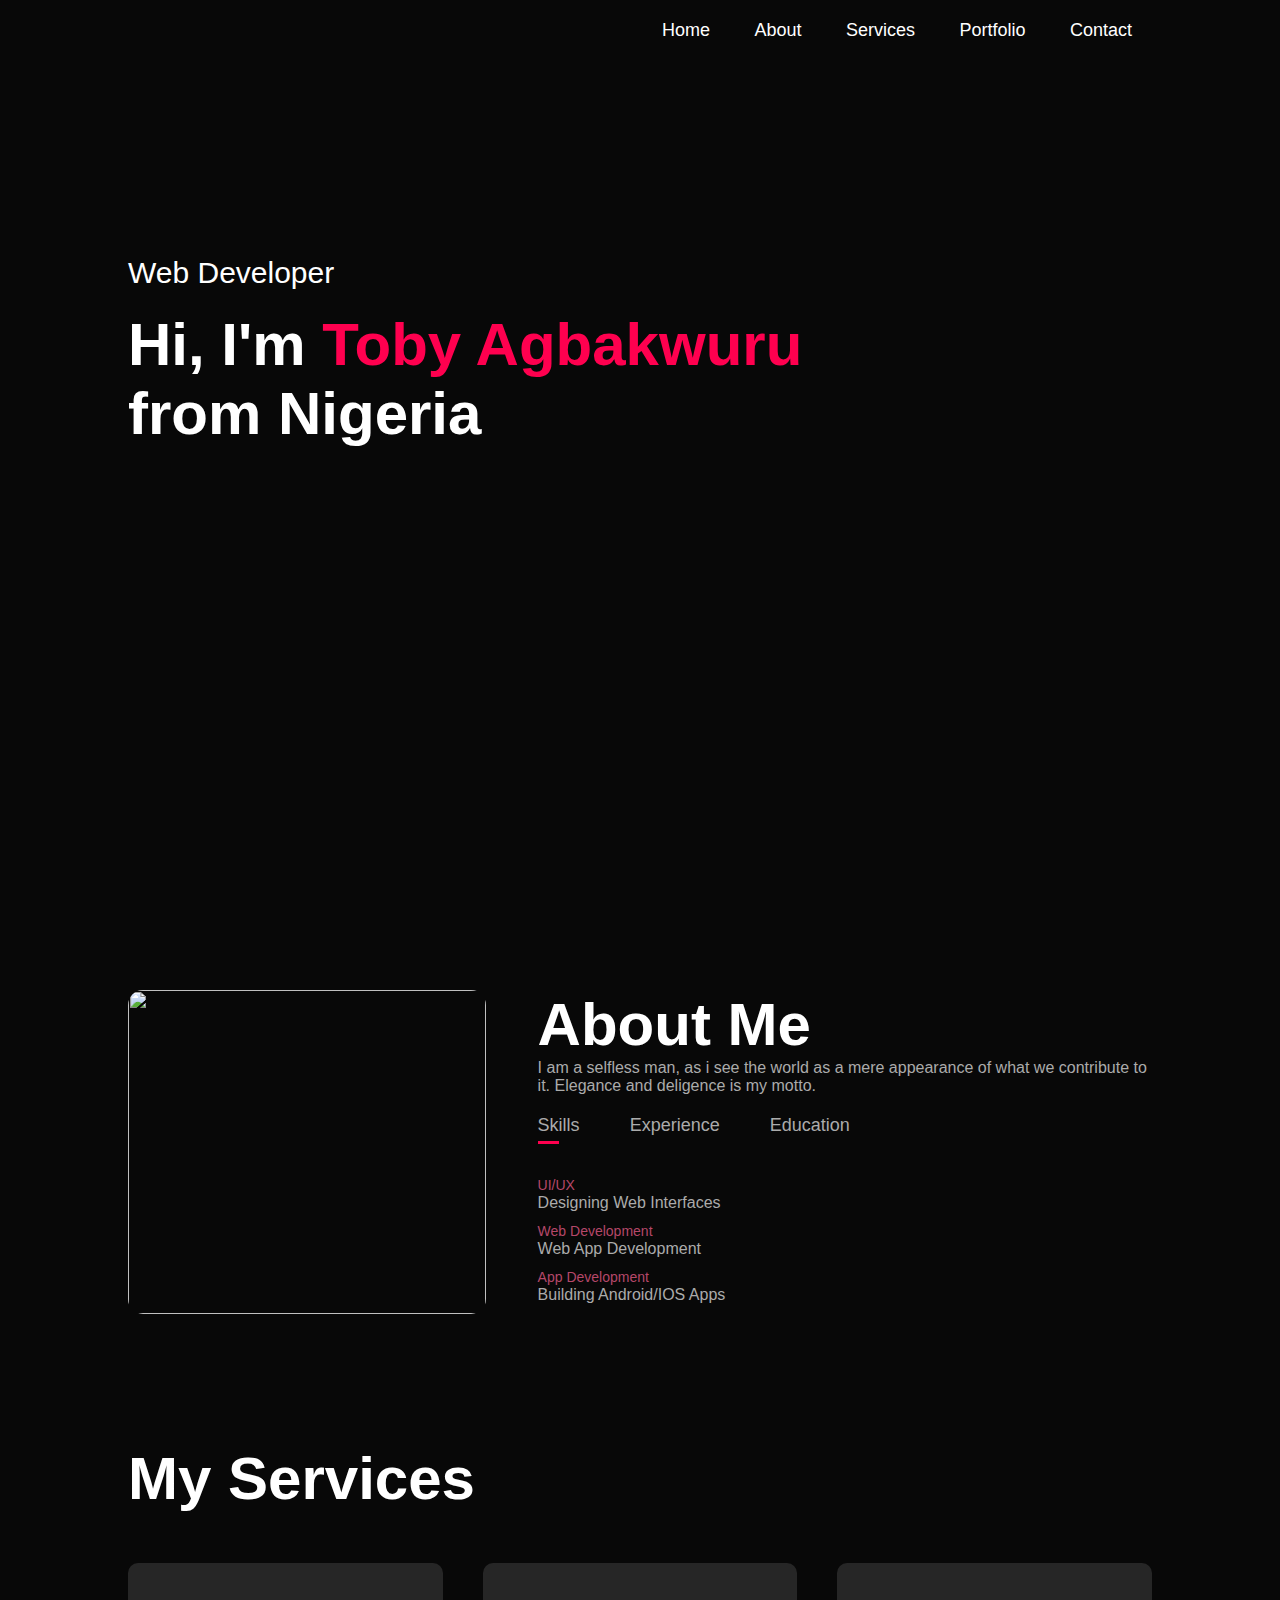
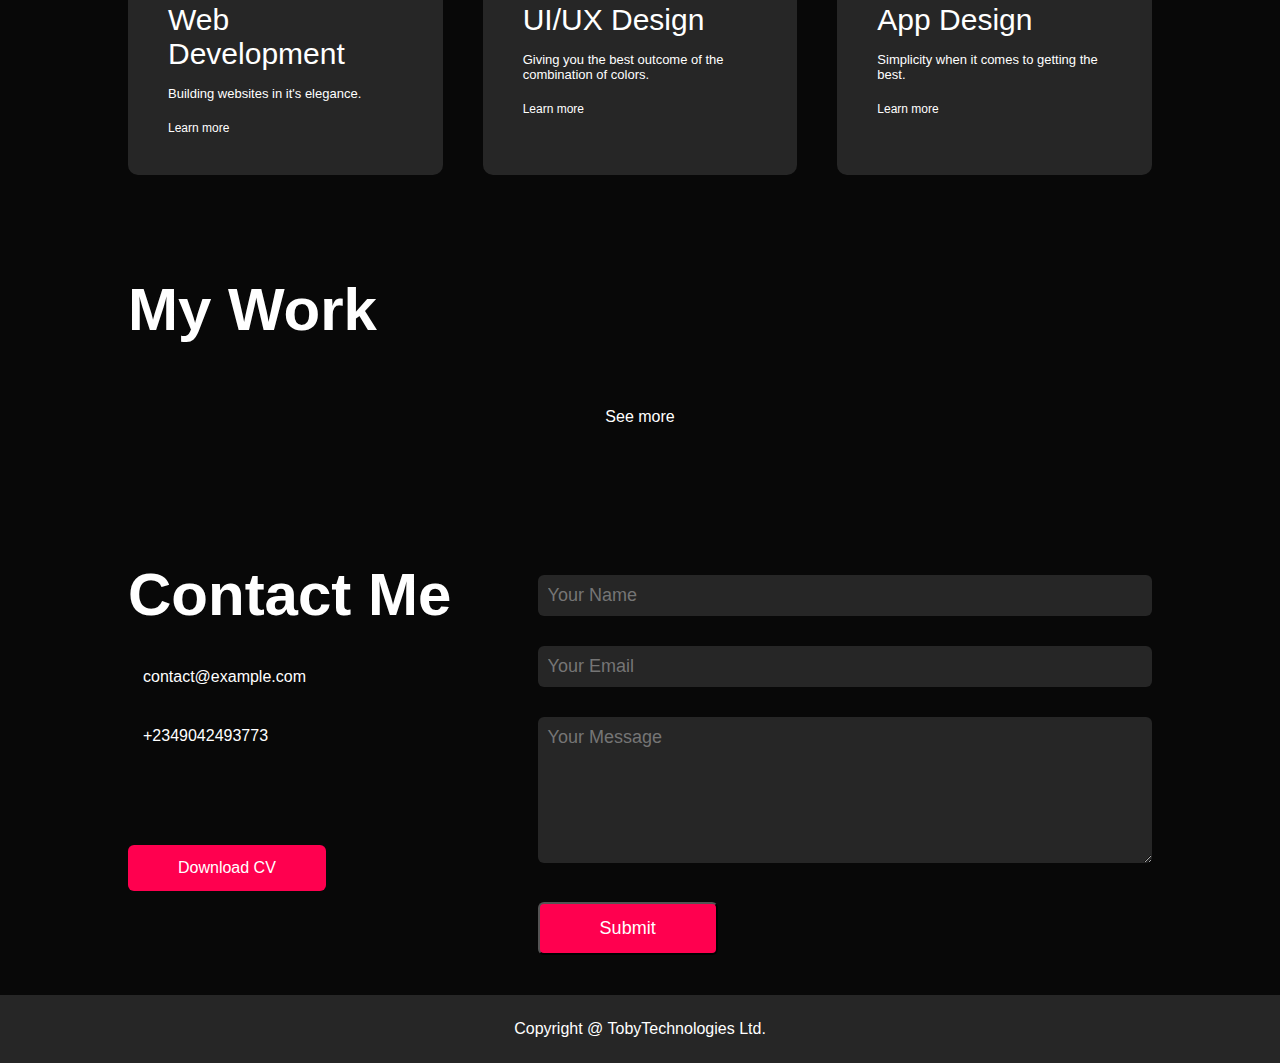
==== index.html @ 638f3d92 "Add files via upload" ====
<!DOCTYPE html>
<html lang="en">
<head>
    <meta charset="UTF-8">
    <meta http-equiv="X-UA-Compatible" content="IE=edge">
    <meta name="viewport" content="width=device-width, initial-scale=1.0">
    <title>Portfolio Website</title>
    <link rel="stylesheet" href="js.css">
    <script src="https://kit.fontawesome.com/b78a101281.js" crossorigin="anonymous"></script>
</head>
<body>
    <div id="header">
    <div class="container">
        <nav>
            <img src="mainlogo.png" alt="" class="logo">
            <ul id="sidemenu">
                <li><a href="#header">Home</a> </li>
                <li><a href="#about">About</a> </li>
                <li><a href="#services">Services</a> </li>
                <li><a href="#portfolio">Portfolio</a> </li>
                <li><a href="#contact">Contact</a> </li>
            </ul>
            <i class="fa-solid fa-circle-xmark" onclick="closemenu()"></i> 
            <i class="fa-solid fa-bars" onclick="openmenu()"></i>
        </nav>
        <div class="header-text">
            <p>Web Developer</p>
            <h1>Hi, I'm <span>Toby Agbakwuru</span> <br> from Nigeria</h1>
        </div>
    </div>
    </div>
    <!--------ABOUT-------->
    <div id="about">
        <div class="container">
            <div class="row">
                <div class="about-col-1">
                    <img src="pic.jpg " alt="" width="80">
                </div>
                <div class="about-col-2">
                    <h1 class="sub-title">About Me</h1>
                    <p>I am a selfless man, as i see the world as a mere appearance of what we contribute to it. Elegance and deligence is my motto.</p>

                    <div class="tab-titles">
                        <p class="tab-links active-link" onclick="opentab('skills')">Skills</p>
                        <p class="tab-links" onclick="opentab('experience')">Experience</p>
                        <p class="tab-links" onclick="opentab('education')">Education</p>
                    </div>
                    <div class="tab-contents active-tab" id="skills" >
                        <ul>
                            <li><span>UI/UX</span><br>Designing Web Interfaces</li>
                            <li><span>Web Development</span><br>Web App Development</li>
                            <li><span>App Development</span><br>Building Android/IOS Apps</li>
                        </ul>
                    </div>
                    <div class="tab-contents" id="experience" >
                        <ul>
                            <li><span>2022 - Current</span><br>UI/UX Design Training at ET Institute</li>
                            <li><span>2021 - 2022</span><br>Front-end Web App Development</li>
                           
                        </ul>
                    </div>

                    <div class="tab-contents" id="education">
                        <ul>
                            <li><span>2022</span><br>UI/UX Design Training at IT Firm</li>
                            <li><span>2021</span><br>MIT Specialist</li>
                           
                        </ul>
                    </div> 

                </div>
            </div>
        </div>
    </div>

<!--SERVICES---- -->
<div id="services">
  <div class="container">
    <h1 class="sub-title">My Services</h1>
    <div class="services-list">
        <div>
            <i class="fa-solid fa-code"></i>
            <h2>Web Development</h2>
            <p>Building websites in it's elegance. </p>
            <a href="#">Learn more</a>
        </div>
  
    <div>
       
        <i class="fa-solid fa-crop"></i>
        <h2>UI/UX Design</h2>
        <p>Giving you the best outcome of the combination of colors. </p>
        <a href="#">Learn more</a>
    </div>
    <div>
        
        <i class="fa-brands fa-app-store"></i>
        <h2>App Design</h2>
        <p>Simplicity when it comes to getting the best. </p>
        <a href="#">Learn more</a>
    </div>

  </div>
</div>
</div>

<!------Portfolio----->
<div class="portfolio">
    <div class="container">
        <h1 class="sub-title">My Work</h1>
        <div class="work-list">
            <div class="work">
                <img src="img1.jpg" alt="">
                <div class="layer">
                    <h3>Social Media App</h3>
                    <p>The App connects you to all the awesome people in the world.</p>
                    <a href=""><i class="fa-solid fa-arrow-up-right-from-square"></i></a>>
                </div>
            </div>
            <div class="work">
                <img src="img2.jpg" alt="">
                <div class="layer">
                    <h3>Music App</h3>
                    <p>The App connects you to all the awesome people in the world.</p>
                    <a href=""><i class="fa-solid fa-arrow-up-right-from-square"></i></a>
                </div>
            </div>
            <div class="work">
                <img src="img3.jpg" alt="">
                <div class="layer">
                    <h3>Online Shopping App</h3>
                    <p>The App connects you to all the awesome people in the world.</p> 
                    <a href=""><i class="fa-solid fa-arrow-up-right-from-square"></i></a>
                </div>
            </div>
        </div>
        <a href="#" class="btn">See more</a>
    </div>
</div>
<!------Contact---->
<div id="contact">
    <div class="container">
        <div class="row">
            <div class="contact-left">
                <h1 class="sub-title">Contact Me</h1>
                <p> <i class="fa-sharp fa-solid fa-paper-plane"></i>contact@example.com</p>
                <p> <i class="fa-duotone fa-phone"></i>+2349042493773</p>
                <div class="social-icons">
                    <a href="https//facebook.com"><i class="fa-brands fa-facebook"></i></a>
                    <a href=""><i class="fa-brands fa-twitter-square"></i></a>
                    <a href=""><i class="fa-brands fa-instagram"></i></a>
                    <a href=""><i class="fa-brands fa-linkedin"></i></a>
                </div>
                <a href="" class="btn btn2">Download CV</a>
            </div>
            <div class="contact-right">
                <form name="submit-to-google-sheet ">
                    <input type="text" name="Name" placeholder="Your Name" required>
                    <input type="text" name="Email" placeholder="Your Email" required>
                    <textarea name="Message"  rows="6" placeholder="Your Message"></textarea>
                    <button type="submit" class="btn btn2"
                    >
                       Submit 
                    </button>
                    <span id="msg"></span>
                </form>
            </div>
        </div>
    </div>
    <div class="copyright">
        <p>Copyright @ TobyTechnologies Ltd.<i class="fa-solid fa-heart"></i>
             </p>
    </div>
</div>

 
    <script>
        var tablinks = document.getElementsByClassName  ("tab-links");
        var tabcontents = document.getElementsByClassName  ("tab-contents");
        function opentab(tabname){
            for(tablink of tablinks){
                tablink.classList.remove("active-link");
            }
            for(tabcontent of tabcontents){
                tabcontent.classList.remove("active-tab");
        }
        event.currentTarget.classList.add("active-link");
        document.getElementById(tabname).classList.add("active-tab");
    }
    </script>
    <script>
        var sidemenu= document.getElementById("sidemenu");
        function openmenu(){
            sidemenu.style.right = "0";
        }
        function closemenu(){
            sidemenu.style.right = "-200px"; 
        }
    </script>
<script>
    const scriptURL = 'https://script.google.com/macros/s/AKfycbwhDDR8wzTzOb6u2n2EC7Sz36gFuTJkyt9DH9QpFz0DnLy941vvjy7Nd2qjs-C1DMZI/exec'
    const form = document.forms['submit-to-google-sheet']
    const msg= document.getElementById("msg")
  
    form.addEventListener('submit', e => {
      e.preventDefault()
      fetch(scriptURL, { method: 'POST', body: new FormData(form)})
        .then(response => {
            msg.innerHTML = "Message sent successfully"
            setTimeout(function(){
                msg.innerHTML = " "
            }, 5000)
            form.reset()
        })
        .catch(error => console.error('Error!', error.message))
    })
  </script>

</body>
</html>
---- js.css ----
*{
    margin: 0;
    padding: 0;
    font-family: sans-serif;
    box-sizing: border-box;
}
html{
    scroll-behavior: smooth;
}
body{
    background: #080808;
    color: #fff;
}
#header{
    width: 100%;
    height: 100vh;
    background-size: cover;
    background-position: center;  
    background-image: url(mainbg.jpg); 
}
.container{
    padding: 10px 10%;
}
nav{
    display:flex;
    align-items: center;
    justify-content: space-between;
    flex-wrap: wrap;
}
.logo{
    width: 240px;
}
nav ul li{
    display: inline-block;
    list-style: none;
    margin: 10px 20px;
}
nav ul li a{
color: #fff;
text-decoration: none;
font-size: 18px;
position: relative;
}
nav ul li a::after{
    content: '';
    width: 0;
    height: 3px;
    background: #ff004f;
    position: absolute;
    left: 0;
    bottom: -6px;
    transition: 0.5s;
}
nav ul li a:hover::after{
    width: 100%;
}
.header-text{
    margin-top: 20%;
    font-size: 30px;
}
.header-text h1{
    font-size: 60px;
    margin-top: 20px;
}
.header-text h1 span{
    color:#ff004f;
}

/* <!-- -------ABOUT------ -- */
#about{
    padding: 80px 0;
    color: #ababab;
}
.row{
    display: flex;
    justify-content: space-between;
    flex-wrap: wrap;
}
.about-col-1{
    flex-basis: 35%;
}
.about-col-1 img{
    width: 100%;
    height: 100%;
    border-radius: 15px;
}
.about-col-2{
    flex-basis: 60%;  
}
.sub-title{
    font-size: 60px;
    font-weight: 600;
    color: #fff ;
}
.tab-titles{
    display: flex;
    margin: 20px 0 40px;
}
.tab-links{
    margin-right:50px;
    font-size: 18px;
    font-weight: 500;
    cursor: pointer;
    position: relative;
}
.tab-links::after{
    content: '';
    width: 0;
    height: 3px;
    background: #ff004f;
    position: absolute;
    left: 0;
    bottom: -8px;
    transition: 0.5s;
}
.tab-links.active-link::after{
      width: 50%;
}
.tab-contents ul li{
    list-style: none;
    margin: 10px 0;
}
.tab-contents ul li span{
    color: #b54769;
    font-size: 14px;
}
.tab-contents{
    display: none;
}
.tab-contents.active-tab{
    display: block;
}
/* ----Services */
#services{
    padding: 30px 0;
}
.services-list{
    display: grid;
    grid-template-columns: repeat(auto-fit, minmax(250px, 1fr));
    grid-gap: 40px;
    margin-top: 50px;
}
.services-list div{
    background: #262626;
    padding: 40px;
    font-size: 13px;
    font-weight: 300;
    border-radius: 10px;
    transition: background 0.5s, transform 0.5s;
}
.services-list div i{
    font-size: 50px;
    margin-bottom: 30px;
}
.services-list div h2{
    font-size: 30px;
    font-weight: 500;
    margin-bottom: 15px;
}
.services-list div a{
    text-decoration: none;
    color: #fff;
    font-size: 12px;
    margin-top: 20px;
    display: inline-block;
}
.services-list div:hover{
    background-color: #ff004f;
    transform: translateY(-10px);
}
   /* ----portfolio--- */
   .portfolio{
    padding: 50px 0;
   }
   .work-list{
    display: grid;
    grid-template-columns: repeat(auto-fit, minmax(250px, 1fr));
    grid-gap: 40px;
   }
   .work{
    border-radius: 10px;
    position: relative;
    overflow: hidden;
   }
   .work img{
    width: 100%;
    border-radius: 10px;
    display: block;
    transition: transform 0.5s;
   }
   .layer{
    width: 100%;
    height: 50%;
    background: linear-gradient(#ff004f);
    border-radius: 10px;
    position: absolute;
    left: 0;
    bottom: 0;
    overflow: hidden;
    display: flex;
    align-items: center;
    justify-content: center;
    flex-direction: column;
    padding: 0 40px;
    text-align: center;
    font-size: 14px;
    transition: height 0.5s;
   }
   .layer h3{
    font-weight: 500;
    margin-bottom: 20px;
   }
   .layer a{
    margin-top: 20px;
    color: #ff004f;
    text-decoration: none;
    font-size: 18px;
    line-height: 60px;
    background: #fff;
    width: 60px;
    height: 60px;
    border-radius: 50%;
    text-align: center;
}
.work:hover i img{
    transform: scale(1.1);
}
.work:hover.layer{
    height: 100%;
}
.btn{
    display: block;
    margin: 50px auto;
    width: fit-content;
    border-radius: 1px;
    padding: 14px 50px;
    border-radius: 6px;
    text-decoration: none;
    color: #fff;
    transition: background 0.5s;
}
.btn:hover{
    background: #ff004f;
}
.contact-left{
    flex-basis: 35%;
}
.contact-right{
    flex-basis: 60%;
}
.contact-left p{
   margin-top: 30px;
}
.contact-left p i{
    color: #ff004f;
    margin-right: 15px;
    font-size: 25px;
}
.social-icons{
    margin-top: 30px;
}
.social-icons a{
    text-decoration: none;
    font-size: 30px;
    margin-right: 15px;
    color: #ababab;
    display: inline-block;
    transition: transform;
}
.social-icons a:hover{
     color: #ff004f;
     transform: translateY(-5px);
}
.btn.btn2{
   display: inline-block;  
   background: #ff004f;  
}
.contact-right form{
    width: 100%;
}
form input, form textarea{
    width: 100%;
    border: 0;
    outline: none;
    background: #262626;
    padding: 10px;
    margin: 15px 0;
    color: #fff;
    font-size: 18px;
    border-radius: 6px;
}

form .btn2{
    padding: 14px 60px;
    font-size: 18px;
    margin-top: 20px;
    cursor: pointer;
}
.copyright{
   width: 100%;
   text-align: center;
   padding: 25px 0;
   font-weight: 300;
   margin-top: 20px;
   background-color: #262626;
}
.copyright i{
    color: #fff;
}
/* ----CSS FOR SMALL SCREEN=--- */

nav .fa-solid{
    display: none;
}
@media only  screen and (max-width: 600px) {
   .header-text{
    margin-top: 100%;
    font-size: 16px;
   }
   .header-text h1{
    font-size: 30px;
   }
   nav .fa-solid{
    display:block;
    font-size: 25px;
}
nav ul{
    background-color: #ff004f;
    position: fixed;
    top: 0;
    right: -200px;
    width: 200px;
    height: 100vh;
    padding-top: 50px;
    z-index: 2;
    transition: right 0.5s;
}
nav ul li{
    display: block;
    margin: 25px;
}
nav ul .fa-solid{
    position: absolute;
    top: 25px;
    left: 25px;
    cursor: pointer;
}
.sub-title{
    font-size: 40px;
}
.about-col-1, .about-col-2{
    flex-basis: 100%;
}
about-col-1{
    margin-bottom: 30px;
}
.about-col-2{
    font-size: 14px;
}
.tab-links{
    font-size: 16px;
    margin-right: 20px;
}
.content-left, .content-right{
    flex-basis: 100%;
}
.copyright{
    font-size: 14px;
}
}
#msg{
    color: #61b752;
    margin-top: -40px;
    display: block;
}
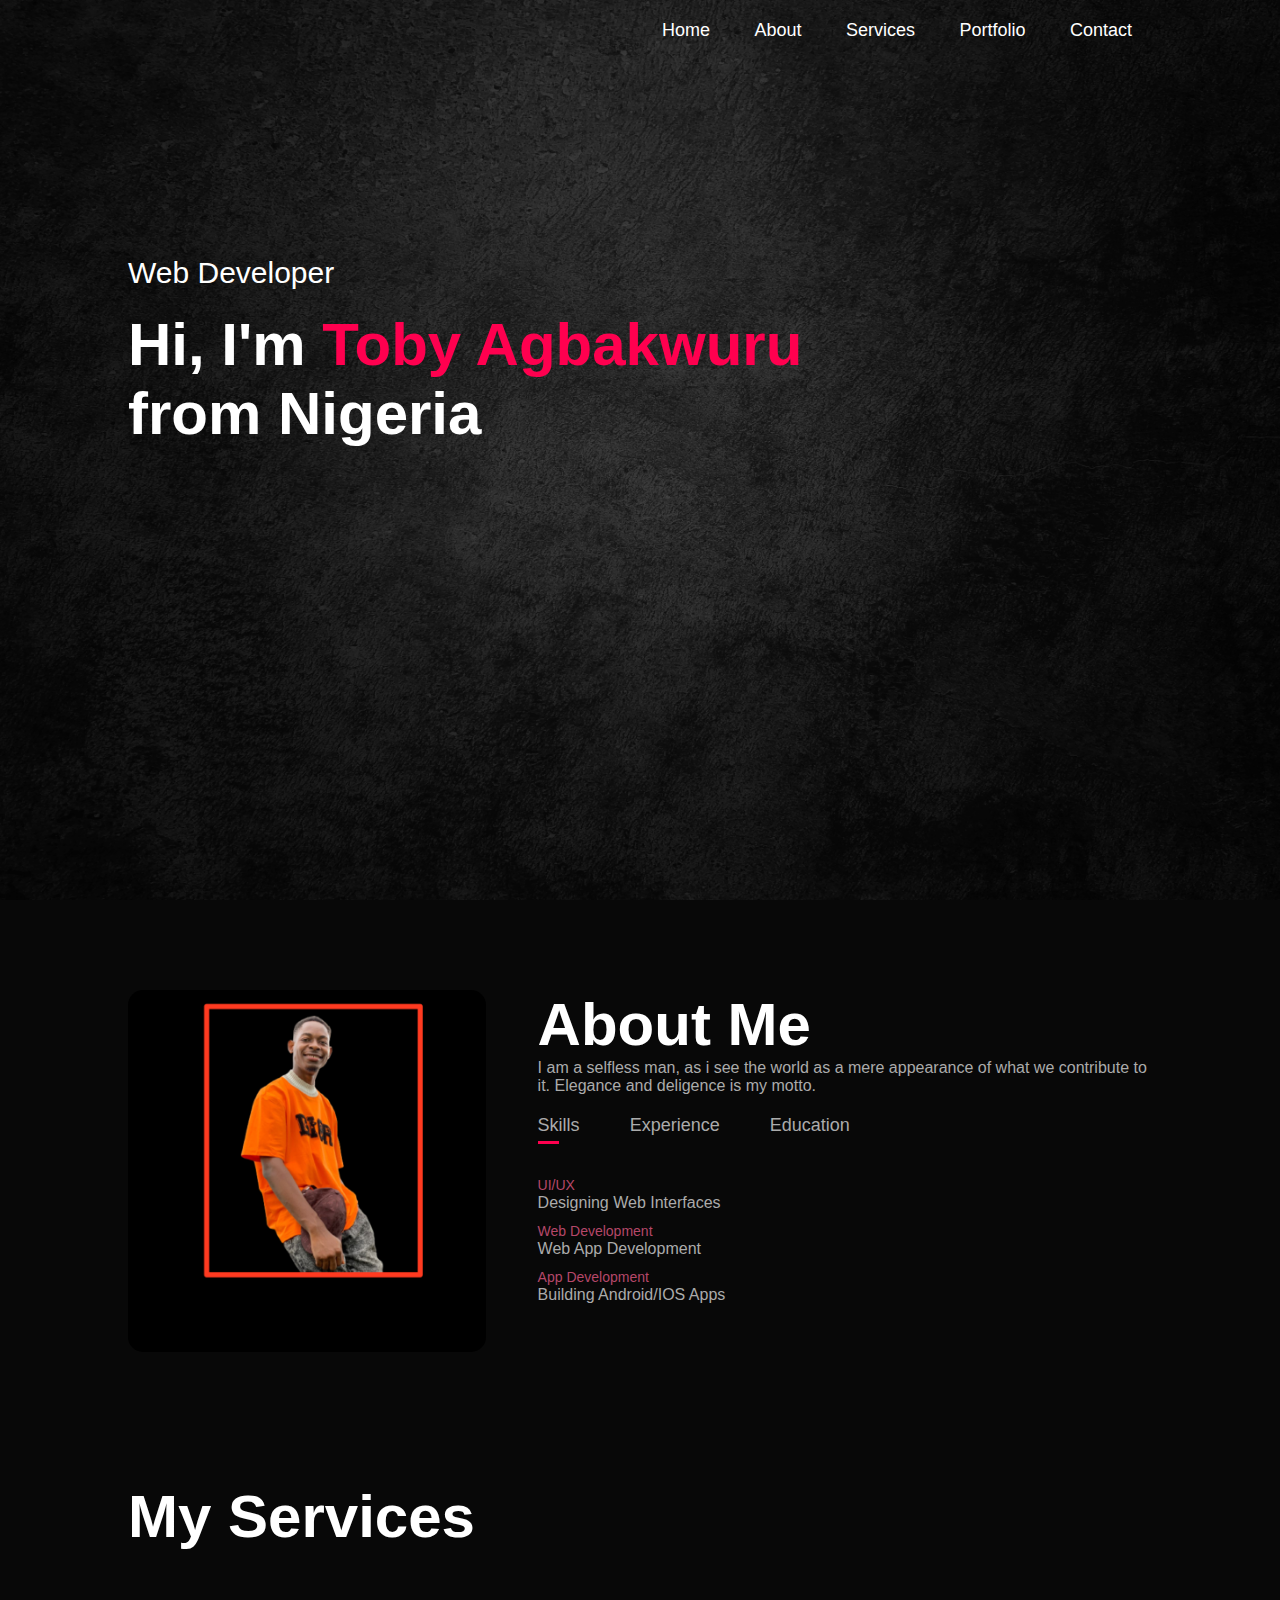
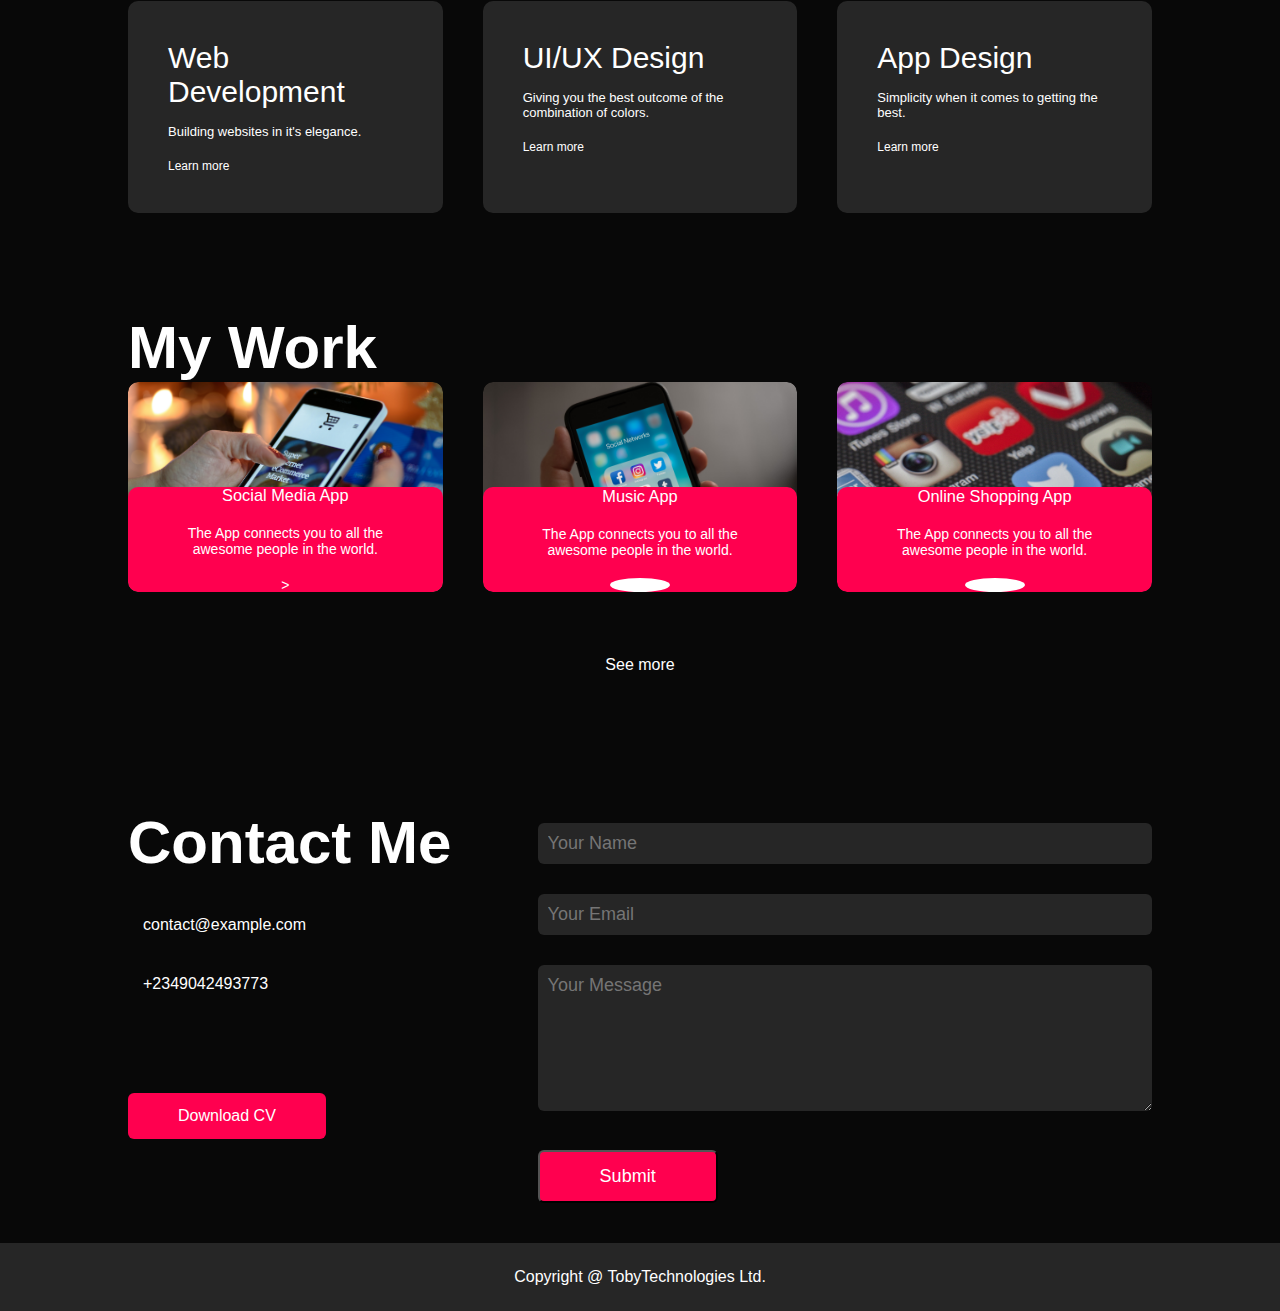
==== commit 049da553: "Add files via upload" ====
--- a/index.html
+++ b/index.html
@@ -12,15 +12,16 @@
     <div id="header">
     <div class="container">
         <nav>
-            <img src="mainlogo.png" alt="" class="logo">
+            <img src="" alt="" class="logo">
             <ul id="sidemenu">
                 <li><a href="#header">Home</a> </li>
                 <li><a href="#about">About</a> </li>
                 <li><a href="#services">Services</a> </li>
                 <li><a href="#portfolio">Portfolio</a> </li>
                 <li><a href="#contact">Contact</a> </li>
+                <i class="fa-solid fa-circle-xmark" onclick="closemenu()"></i> 
             </ul>
-            <i class="fa-solid fa-circle-xmark" onclick="closemenu()"></i> 
+            
             <i class="fa-solid fa-bars" onclick="openmenu()"></i>
         </nav>
         <div class="header-text">
@@ -34,7 +35,7 @@
         <div class="container">
             <div class="row">
                 <div class="about-col-1">
-                    <img src="pic.jpg " alt="" width="80">
+                    <img src="/pictures/pic.jpg " alt="" width="80">
                 </div>
                 <div class="about-col-2">
                     <h1 class="sub-title">About Me</h1>
@@ -56,7 +57,6 @@
                         <ul>
                             <li><span>2022 - Current</span><br>UI/UX Design Training at ET Institute</li>
                             <li><span>2021 - 2022</span><br>Front-end Web App Development</li>
-                           
                         </ul>
                     </div>
 
@@ -110,7 +110,7 @@
         <h1 class="sub-title">My Work</h1>
         <div class="work-list">
             <div class="work">
-                <img src="img1.jpg" alt="">
+                <img src="/pictures/img1.jpg" alt="">
                 <div class="layer">
                     <h3>Social Media App</h3>
                     <p>The App connects you to all the awesome people in the world.</p>
@@ -118,7 +118,7 @@
                 </div>
             </div>
             <div class="work">
-                <img src="img2.jpg" alt="">
+                <img src="/pictures/img2.jpg" alt="">
                 <div class="layer">
                     <h3>Music App</h3>
                     <p>The App connects you to all the awesome people in the world.</p>
@@ -126,7 +126,7 @@
                 </div>
             </div>
             <div class="work">
-                <img src="img3.jpg" alt="">
+                <img src="/pictures/img3.jpg" alt="">
                 <div class="layer">
                     <h3>Online Shopping App</h3>
                     <p>The App connects you to all the awesome people in the world.</p> 
@@ -189,7 +189,8 @@
     }
     </script>
     <script>
-        var sidemenu= document.getElementById("sidemenu");
+        var sidemenu = document.getElementById("sidemenu");
+
         function openmenu(){
             sidemenu.style.right = "0";
         }
--- a/js.css
+++ b/js.css
@@ -16,7 +16,7 @@
     height: 100vh;
     background-size: cover;
     background-position: center;  
-    background-image: url(mainbg.jpg); 
+    background-image: url(/pictures/mainbg.jpg); 
 }
 .container{
     padding: 10px 10%;
@@ -182,7 +182,7 @@
     position: relative;
     overflow: hidden;
    }
-   .work img{
+   .work img{ 
     width: 100%;
     border-radius: 10px;
     display: block;
